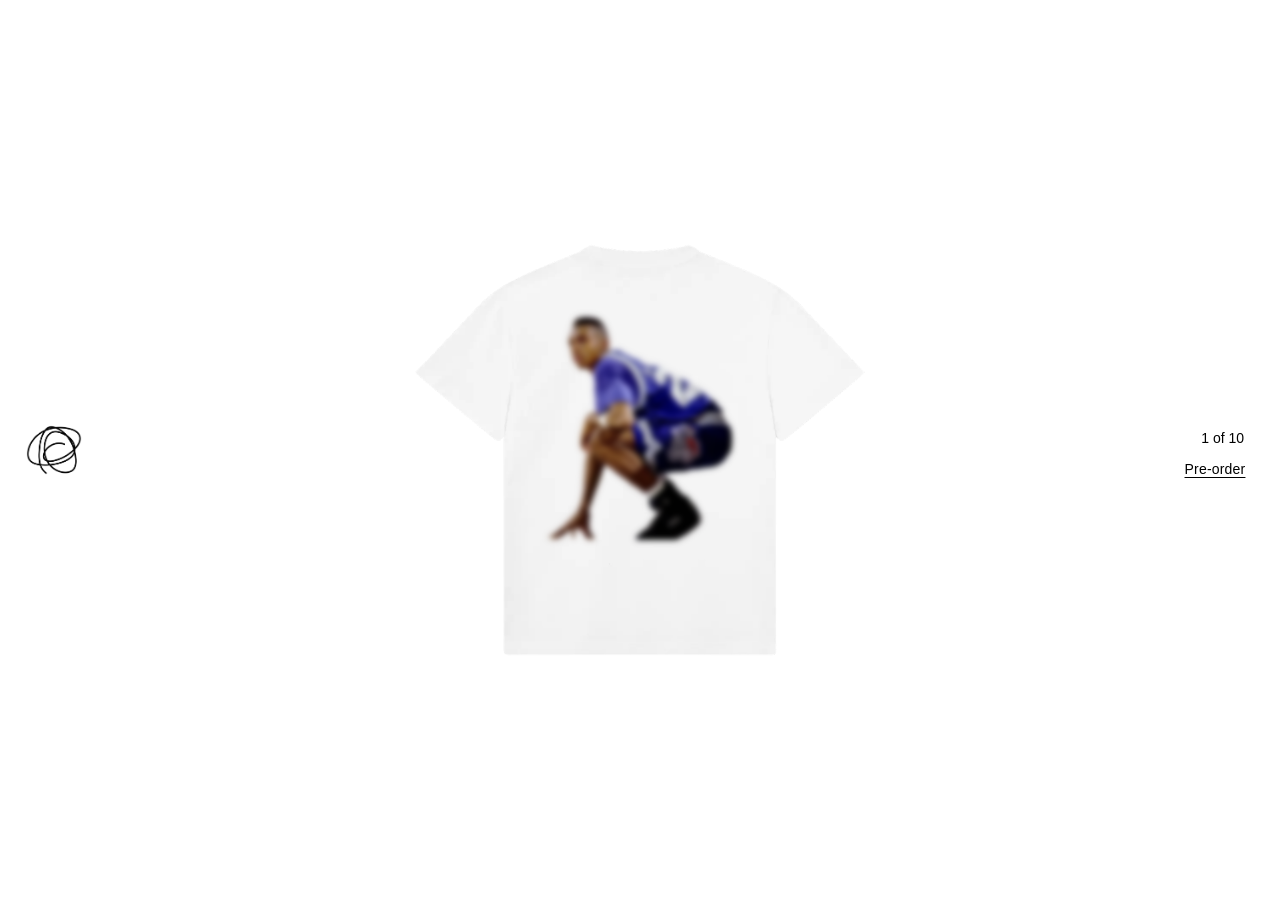
==== index.html @ 9154a312 "first commit" ====
<!DOCTYPE html>
<html lang="it">

<head>
  <meta charset="UTF-8">
  <meta name="viewport" content="width=device-width, initial-scale=1.0, viewport-fit=cover">
  <meta name="theme-color" content="white">

  <title>emmet first tee</title>
  <link rel="stylesheet" href="base.css">
</head>

<body>
  <img class="logo" src="Resources/immagini/logo.png">
  <img class="tee" id="tee" src="Resources/immagini/1.png">

  <div id="testi">
    <div class="right-text">1 of 10</div>
    <div class="cta" id="cta">Pre-order</div>
  </div>

  <form action="https://formspree.io/f/mrbqnvlo" method="POST" id="form">
    <div id="exit" onclick="esci()"></div>

    <div id="first-step">
    <input type="email" id="email-input" name="email" placeholder="E-mail"   onfocus="scrollEmailIntoView()" required>
    <div class="note">
      No spam.<br>You'll receive 1 e-mail with the link to purchase the tee<br>24h. before the drop.
    </div>
    <div id="next" class="button" onclick="secondStep()">Next</div>
    </div>

    <input type="hidden" name="taglia" id="taglia-input" required>

    <div id="second-step">
      <div class="titlino">Size</div>
      <div class="sizes">
        <div class="bottons" data-size="M">M</div>
        <div class="bottons" data-size="L">L</div>
        <div class="bottons" data-size="XL">XL</div>
      </div>
      <button id="button" class="button" type="submit">Pre-order</button>
    </div>

  </form>

  <div id="messaggio-conferma" style="display: none;"><div class="messaggio-conferma">Thank you!</div></div>
</body>


<script src="script.js"></script>

</html>
---- base.css ----
@font-face {
  font-family: 'emmet';
  src: url('Resources/AlteHaasGroteskRegular.ttf') format('truetype');
  font-weight: normal;
  font-style: normal;
}



body {
  font-family: 'emmet', 'helvetica', sans-serif;
  width: 100%;
  height: 100%;
  font-size: 14px;
}


.logo {
  position: fixed;
  top: 50%;
  left: 2%;
  transform: translateY(-50%);
  width: 4em;
  z-index: 5;
}

.tee {
  position: fixed;
  top: 50%;
  left: 50%;
  transform: translateX(-50%) translateY(-50%);
  width: 40%;
  transition: 1s;
}

.right-text {
  position: fixed;
  bottom: 50.4vh;
  right: 2.8vw;
}

.cta {
  position: fixed;
  bottom: 46.4vh;
  right: 2.5vw;

  letter-spacing: 0.2px;
  padding: 0.6vh 0.2vw;

  text-decoration: underline;
  text-underline-offset: 3px;
  cursor: pointer;
}

#testi {
  transition: 0.5s;
}


form {
  position: fixed;
  bottom: -16vh;
  right: 2.7vw;

  width: 80vw;
  height: 120vh;

  opacity: 0;
  pointer-events: none;
  transition: 0.9s;

  backdrop-filter: blur(8px);
  -webkit-backdrop-filter: blur(8px);
  background-color: rgba(255, 255, 255, 0.3);
}

.up {
  bottom: 4.4vh;
}

#exit {
  position: absolute;
  top: 0px;
  left: 0px;
  width: 75%;
  height: 100vh;
  cursor: crosshair;
}

#first-step {
  position: absolute;
  bottom: 54.6vh;
  right: 0px;

  width: 24%;
  height: 18vh;

  transition: 0.7s;
  cursor: pointer;
}


input[type="email"] {
  all: unset;
  appearance: none;
  -webkit-appearance: none;

  position: absolute;
  bottom: 13vh;
  right: 0px;
  width: 230px;
  letter-spacing: 0.1px;

  padding-bottom: 12px;
  text-align: right;

  border: none;
  background-color: transparent;
  border-bottom: 0.7px solid rgba(0, 0, 0, 0.3);
}

input:focus {
  border: none;
  border-bottom: 1px solid black;
  outline: none;
}


.note {
  position: absolute;
  bottom: 6vh;
  right: 0px;
  width: 280px;
  text-align: right;

  font-size: 10px;
  letter-spacing: 0.2px;
  opacity: 0.3;
}


#next {
  pointer-events: none;
}


#second-step {
  transition: 0.7s;
  opacity: 0;
  pointer-events: none;

  position: absolute;
  bottom: 34.6vh;
  right: 0px;

  width: 24%;
  height: 18vh;
}


.titlino {
  position: absolute;
  bottom: 17vh;
  right: 0px;

  width: 80%;
  text-align: right;
}

.sizes {
  position: absolute;
  bottom: 7vh;
  right: 0;
  width: 220px;

  display: flex;
  flex-direction: row;
  justify-content: space-between;
  align-items: center;
}

.bottons {
  width: 4em;
  height: 4em;

  border-radius: 50%;
  border: 0.5px solid black;

  text-align: center;
  line-height: 4em;
  opacity: 0.3;

  cursor: pointer;
}

.bottons.active {
  opacity: 1;
}


#button {
  pointer-events: none;
}


.button {
  all: unset;
  appearance: none;
  -webkit-appearance: none;

  position: absolute;
  bottom: 0px;
  right: -0.2vw;

  letter-spacing: 0.2px;
  padding: 0.6vh 0.2vw;

  text-decoration: underline;
  text-underline-offset: 3px;
  cursor: pointer;

  background-color: transparent;
  border: none;
  opacity: 0.3;  

  text-decoration: underline;
  text-underline-offset: 3px;
}

#messaggio-conferma {
  position: fixed;
  bottom: 0;
  right: 0;
  width: 100vw;
  height: 100vh;
  background-color: yellow;
  z-index: 2;
}

.messaggio-conferma {
  position: fixed;
  bottom: 50vh;
  right: 2.5vw;

  transform: translateY(50%);

  letter-spacing: 0.2px;
}




@media (max-width: 767px) {
body {
  font-size: 1em;
}

  .logo {
    position: fixed;
    top: 3%;
    left: 50%;
    transform: translateX(-50%);
    width: 3.6em;
  }

  .tee {
    width: 90%;
    top: 46%;
  }

  .right-text {
    position: fixed;
    top: auto;
    right: auto;
    left: 50%;
    bottom: 16vh;
    transform: translateX(-50%);
    font-size: 1em;
  }

  .cta {
    position: fixed;
    top: auto;
    right: auto;
    left: 50%;
    bottom: 1vh;
    transform: translateX(-50%);
    font-size: 1em;
    letter-spacing: 0.2px;
    text-underline-offset: 3px;
    width: 100%;
    text-align: center;
    padding: 30px 20px;
    /*background-color: yellow;*/
  }


  form {
    top: auto;
    right: auto;
    bottom: 1vh;
    left: 50%;
    transform: translateX(-50%);
    height: 75vh;
    width: 90%;
  }

  .up {
    bottom: 21vh;
  }

  #exit {
    position: absolute;
    top: 0px;
    left: 50%;
    transform: translateX(-50%);
    width: 100%;
    height: 60%;
  }

  #first-step {
    position: absolute;
    bottom: 0px;
    left: 50%;
    transform: translateX(-50%);
    width: 100%;
    height: 36%;
  }

  #second-step {
    position: absolute;
    bottom: -20vh;
    left: 50%;
    transform: translateX(-50%);
    width: 100%;
    height: 36%;
  }

  input[type="email"] {
    bottom: 72%;
    right: auto;
    left: 50%;
    transform: translateX(-50%);
    padding-bottom: 16px;
    text-align: left;
    font-size: 1em;
    width: 80%;
  }

  input:focus {
    border: none;
    border-bottom: 0.7px solid black;
    outline: none;
  }

  .note {
    position: absolute;
    top: auto;
    right: auto;
    bottom: 46%;
    left: 50%;
    transform: translateX(-50%);
    font-size: 0.6em;
    width: 80%;
    text-align: left;
    opacity: 0.3;
  }

  .titlino {
    position: absolute;
    bottom: 88%;
    left: 50%;
    right: auto;
    transform: translateX(-50%);
    width: 80%;
    text-align: left;
  }


  .sizes {
    position: absolute;
    bottom: 48%;
    left: 50%;
    right: auto;
    transform: translateX(-50%);
    display: flex;
    flex-direction: row;
    justify-content: space-between;
    align-items: center;
    width: 80%;
  }

  .bottons {
    width: 4em;
    height: 4em;
    border-radius: 50%;
    border: 0.5px solid black;
    text-align: center;
    line-height: 4em;
    opacity: 0.3;
  }

  .bottons.active {
    opacity: 1;
  }



  .button {
    padding: 30px 20px;
    width: 100%;
    text-align: center;
    font-size: 1em;
    background-color: transparent;
    border: none;
    letter-spacing: 0.2px;
    text-decoration: underline;
    text-underline-offset: 3px;
    cursor: pointer;
    position: absolute;
    top: auto;
    bottom: 0px;
    right: auto;
    left: 50%;
    transform: translateX(-50%);
    width: 100%;
    opacity: 0.3;
    color: black;
    font-family: 'emmet', 'helvetica', sans-serif;
  }

  
  .messaggio-conferma {
    position: fixed;
    bottom: 42vh;
    right: 50vw;
    transform: translateX(50%) translateY(50%);

    letter-spacing: 0.1px;
  }


}
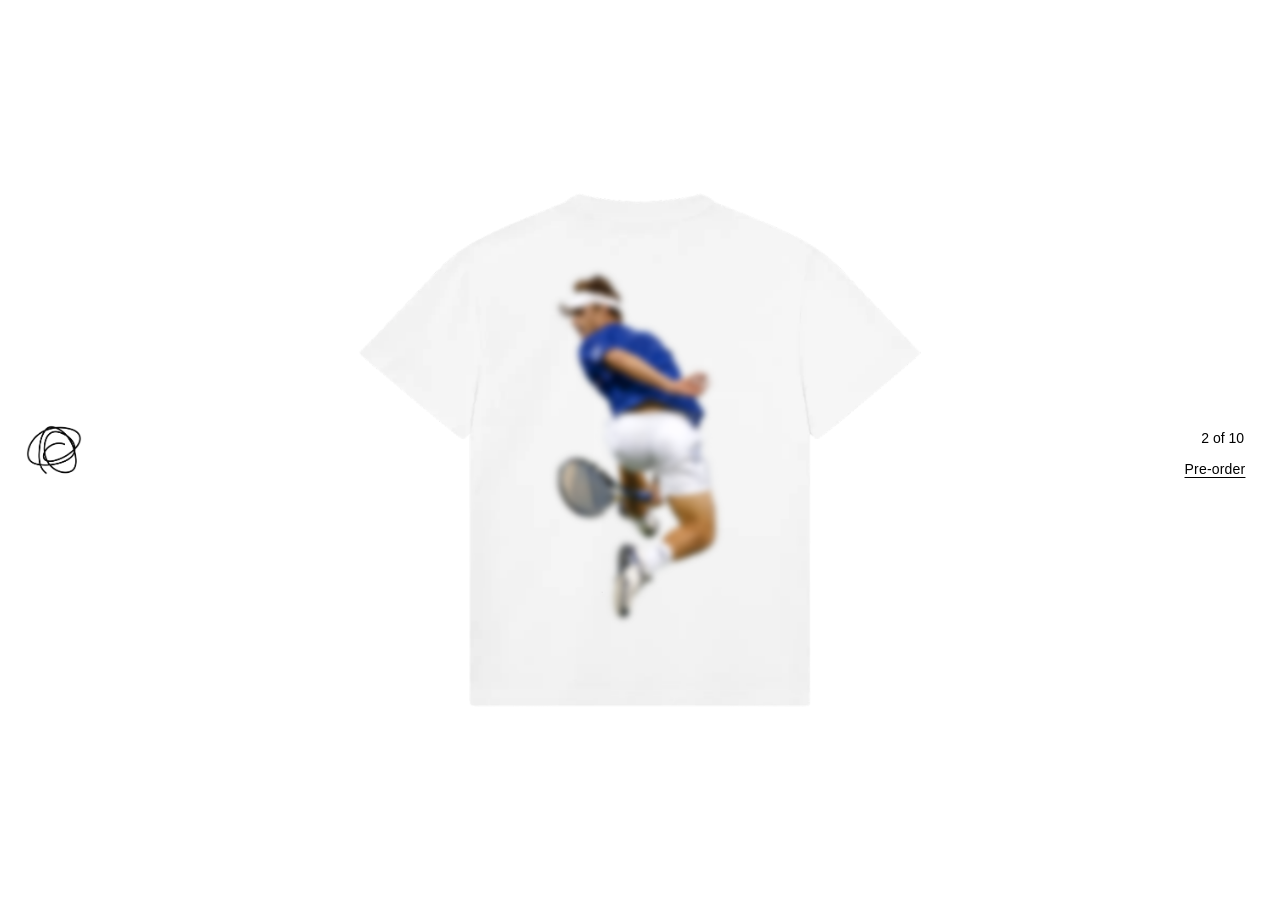
==== commit 32f59cea: "added andy tee" ====
--- a/index.html
+++ b/index.html
@@ -12,10 +12,20 @@
 
 <body>
   <img class="logo" src="Resources/immagini/logo.png">
-  <img class="tee" id="tee" src="Resources/immagini/1.png">
+
+    <div class="carousel" id="carousel">
+    <div class="carousel-track" id="carouselTrack">
+      <div id="tee-two" class="carousel-slide">
+         <img src="Resources/immagini/2.png">
+      </div>
+      <div id="tee-one" class="carousel-slide">
+        <img src="Resources/immagini/1.png">
+      </div>
+    </div>
+    </div>
 
   <div id="testi">
-    <div class="right-text">1 of 10</div>
+    <div class="right-text" id="tee-number">2 of 10</div>
     <div class="cta" id="cta">Pre-order</div>
   </div>
 
@@ -23,28 +33,31 @@
     <div id="exit" onclick="esci()"></div>
 
     <div id="first-step">
-    <input type="email" id="email-input" name="email" placeholder="E-mail"   onfocus="scrollEmailIntoView()" required>
-    <div class="note">
-      No spam.<br>You'll receive 1 e-mail with the link to purchase the tee<br>24h. before the drop.
-    </div>
+      <div class="titlino">Size</div>
+      <div class="sizes">
+        <div class="bottons" data-size="M">M</div>
+        <div class="bottons" data-size="L">L</div>
+        <div class="bottons" data-size="XL">XL</div>
+      </div>
+
     <div id="next" class="button" onclick="secondStep()">Next</div>
     </div>
 
     <input type="hidden" name="taglia" id="taglia-input" required>
 
     <div id="second-step">
-      <div class="titlino">Size</div>
-      <div class="sizes">
-        <div class="bottons" data-size="M">M</div>
-        <div class="bottons" data-size="L">L</div>
-        <div class="bottons" data-size="XL">XL</div>
-      </div>
+
+    <input type="email" id="email-input" name="email" placeholder="E-mail"   onfocus="scrollEmailIntoView()" required>
+    <div class="note">
+      No spam.<br>You'll receive 1 e-mail with the link to purchase the tee<br>24h. before the drop.
+    </div>
+
       <button id="button" class="button" type="submit">Pre-order</button>
     </div>
 
   </form>
 
-  <div id="messaggio-conferma" style="display: none;"><div class="messaggio-conferma">Thank you!</div></div>
+  <div id="messaggio-conferma" style="display: none;"><div class="messaggio-conferma">Received.</div></div>
 </body>
 
 
--- a/base.css
+++ b/base.css
@@ -7,6 +7,7 @@
 
 
 
+
 body {
   font-family: 'emmet', 'helvetica', sans-serif;
   width: 100%;
@@ -33,6 +34,44 @@
   transition: 1s;
 }
 
+  .carousel {
+      position: fixed;
+      top: 0%;
+      left: 0;
+      width: 100%;
+      height: 100%;
+      overflow-y: scroll;
+    }
+
+    .carousel-track {
+      display: flex;
+      flex-direction: column;
+      transition: transform 0.3s ease;
+      will-change: transform;
+    }
+
+    .carousel-slide {
+
+      user-select: none;
+      -webkit-user-drag: none;
+      height: 100vh;
+      position: relative;
+    }
+
+        .carousel-slide img {
+      display: block;
+      width: 50vw;
+      height: auto;
+      object-fit: cover;
+      pointer-events: none;
+      margin: auto;
+      position: absolute;
+      left: 50%;
+      top: 50%;
+        transform: translateX(-50%) translateY(-50%);
+
+    }
+
 .right-text {
   position: fixed;
   bottom: 50.4vh;
@@ -62,7 +101,7 @@
   bottom: -16vh;
   right: 2.7vw;
 
-  width: 80vw;
+  width: 88vw;
   height: 120vh;
 
   opacity: 0;
@@ -82,7 +121,7 @@
   position: absolute;
   top: 0px;
   left: 0px;
-  width: 75%;
+  width: 78%;
   height: 100vh;
   cursor: crosshair;
 }
@@ -95,7 +134,7 @@
   width: 24%;
   height: 18vh;
 
-  transition: 0.7s;
+  transition: 0.4s;
   cursor: pointer;
 }
 
@@ -145,7 +184,7 @@
 
 
 #second-step {
-  transition: 0.7s;
+  transition: 0.4s;
   opacity: 0;
   pointer-events: none;
 
@@ -229,10 +268,10 @@
 
 #messaggio-conferma {
   position: fixed;
-  bottom: 0;
+  top: -20vh;
   right: 0;
   width: 100vw;
-  height: 100vh;
+  height: 160vh;
   background-color: yellow;
   z-index: 2;
 }
@@ -254,6 +293,48 @@
 body {
   font-size: 1em;
 }
+
+
+
+
+  .carousel {
+      position: fixed;
+      top: 45%;
+      left: 0;
+      transform: translateY(-50%);
+      width: 100%;
+      /*max-width: 500px;*/
+      margin: 40px auto;
+      overflow: hidden;
+      overflow-y: hidden;
+      touch-action: pan-y;
+      height: auto;
+    }
+
+    .carousel-track {
+      display: flex;
+      flex-direction: initial;
+      transition: transform 0.3s ease;
+      will-change: transform;
+    }
+
+    .carousel-slide {
+      min-width: 100%;
+      user-select: none;
+      -webkit-user-drag: none;
+      height: auto;
+    }
+
+    .carousel-slide img {
+      display: block;
+      width: 100%;
+      height: auto;
+      object-fit: cover;
+      pointer-events: none;
+      position: initial;
+      transform: none;
+    }
+
 
   .logo {
     position: fixed;
@@ -301,7 +382,7 @@
     bottom: 1vh;
     left: 50%;
     transform: translateX(-50%);
-    height: 75vh;
+    height: 88vh;
     width: 90%;
   }
 
@@ -315,7 +396,7 @@
     left: 50%;
     transform: translateX(-50%);
     width: 100%;
-    height: 60%;
+    height: 61%;
   }
 
   #first-step {
@@ -324,7 +405,7 @@
     left: 50%;
     transform: translateX(-50%);
     width: 100%;
-    height: 36%;
+    height: 32%;
   }
 
   #second-step {
@@ -432,7 +513,7 @@
   
   .messaggio-conferma {
     position: fixed;
-    bottom: 42vh;
+    bottom: 40vh;
     right: 50vw;
     transform: translateX(50%) translateY(50%);
 
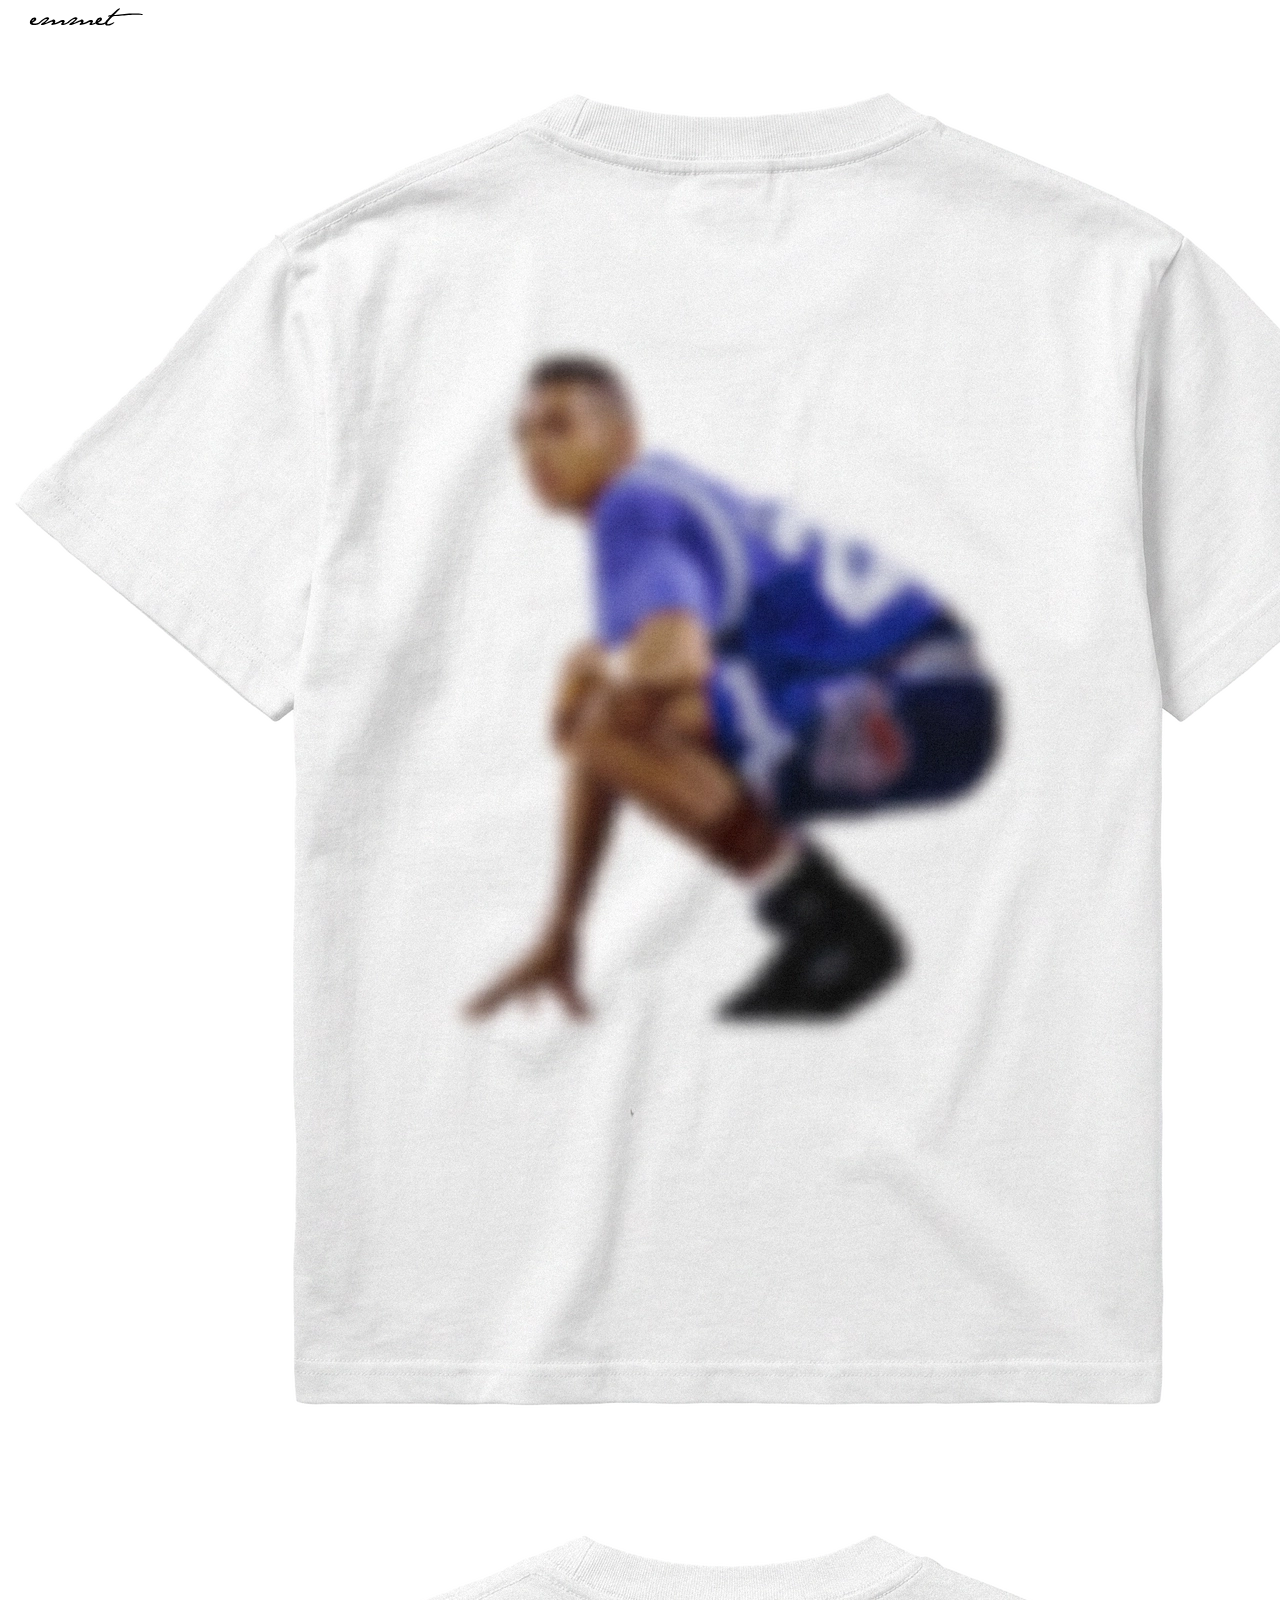
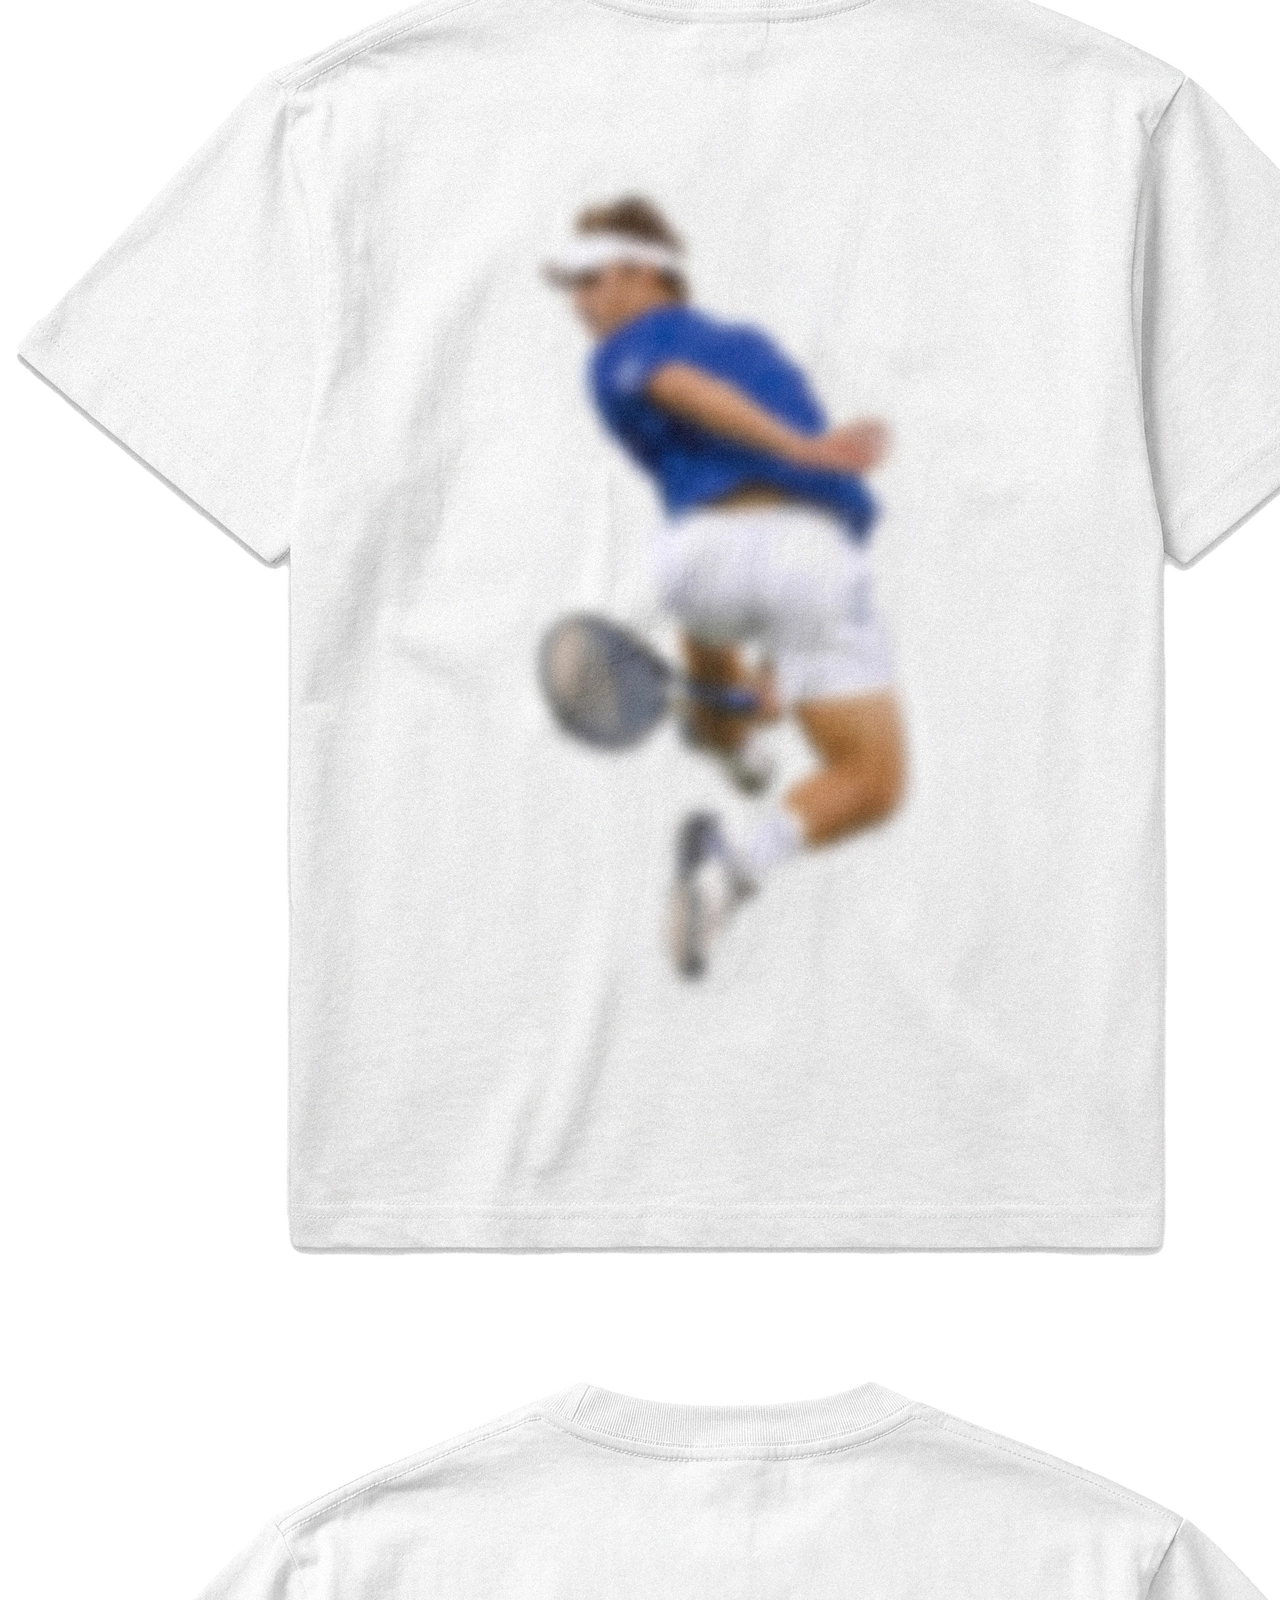
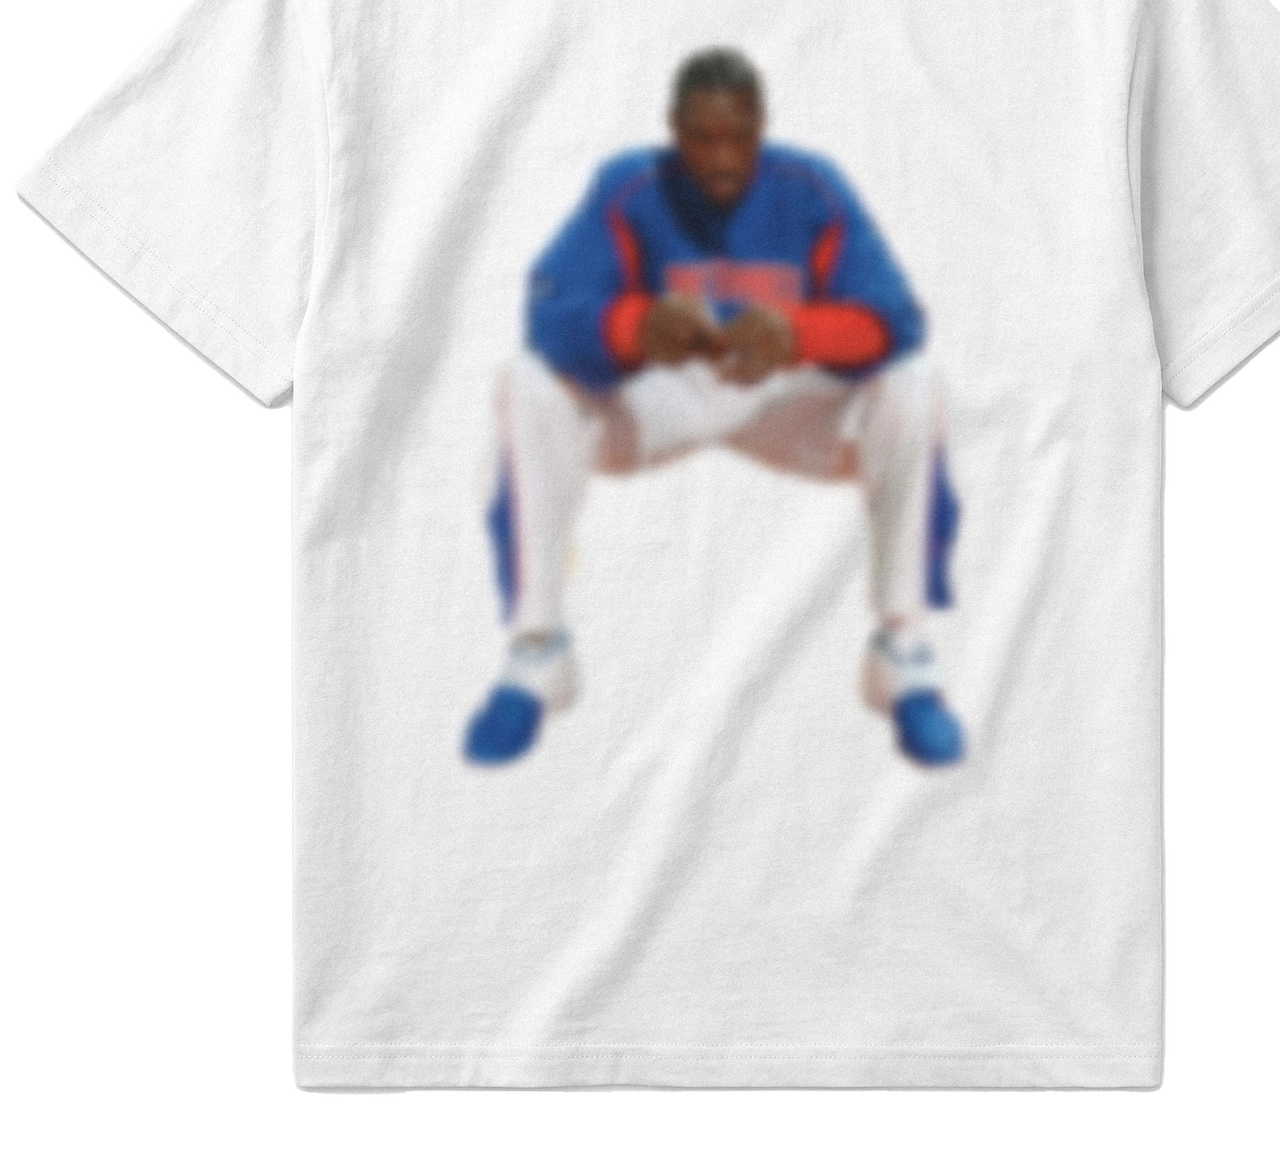
==== commit 6982e762: "added ben and changed structure of the website" ====
--- a/index.html
+++ b/index.html
@@ -6,61 +6,28 @@
   <meta name="viewport" content="width=device-width, initial-scale=1.0, viewport-fit=cover">
   <meta name="theme-color" content="white">
 
-  <title>emmet first tee</title>
+  <title>emmet</title>
   <link rel="stylesheet" href="base.css">
 </head>
 
 <body>
-  <img class="logo" src="Resources/immagini/logo.png">
+  <a href="index.html"><img class="logo" src="Resources/logo.svg"></a>
 
-    <div class="carousel" id="carousel">
-    <div class="carousel-track" id="carouselTrack">
-      <div id="tee-two" class="carousel-slide">
-         <img src="Resources/immagini/2.png">
-      </div>
-      <div id="tee-one" class="carousel-slide">
-        <img src="Resources/immagini/1.png">
-      </div>
-    </div>
-    </div>
+  <div class="image-flex">
+      <a href="penny.html">
+          <img src="Resources/1.webp">
+      </a>
+      <a href="andy.html">
+          <img src="Resources/2.webp">
+      </a>
+            <a href="ben.html">
+          <img src="Resources/3.webp">
+      </a>
+</div>
 
-  <div id="testi">
-    <div class="right-text" id="tee-number">2 of 10</div>
-    <div class="cta" id="cta">Pre-order</div>
-  </div>
-
-  <form action="https://formspree.io/f/mrbqnvlo" method="POST" id="form">
-    <div id="exit" onclick="esci()"></div>
-
-    <div id="first-step">
-      <div class="titlino">Size</div>
-      <div class="sizes">
-        <div class="bottons" data-size="M">M</div>
-        <div class="bottons" data-size="L">L</div>
-        <div class="bottons" data-size="XL">XL</div>
-      </div>
-
-    <div id="next" class="button" onclick="secondStep()">Next</div>
-    </div>
-
-    <input type="hidden" name="taglia" id="taglia-input" required>
-
-    <div id="second-step">
-
-    <input type="email" id="email-input" name="email" placeholder="E-mail"   onfocus="scrollEmailIntoView()" required>
-    <div class="note">
-      No spam.<br>You'll receive 1 e-mail with the link to purchase the tee<br>24h. before the drop.
-    </div>
-
-      <button id="button" class="button" type="submit">Pre-order</button>
-    </div>
-
-  </form>
-
-  <div id="messaggio-conferma" style="display: none;"><div class="messaggio-conferma">Received.</div></div>
 </body>
 
 
-<script src="script.js"></script>
+
 
 </html>
--- a/base.css
+++ b/base.css
@@ -11,514 +11,41 @@
 body {
   font-family: 'emmet', 'helvetica', sans-serif;
   width: 100%;
-  height: 100%;
+  height: 100vh;
   font-size: 14px;
-}
-
-
-.logo {
-  position: fixed;
-  top: 50%;
-  left: 2%;
-  transform: translateY(-50%);
-  width: 4em;
-  z-index: 5;
-}
-
-.tee {
-  position: fixed;
-  top: 50%;
-  left: 50%;
-  transform: translateX(-50%) translateY(-50%);
-  width: 40%;
-  transition: 1s;
-}
-
-  .carousel {
-      position: fixed;
-      top: 0%;
-      left: 0;
-      width: 100%;
-      height: 100%;
-      overflow-y: scroll;
-    }
-
-    .carousel-track {
-      display: flex;
-      flex-direction: column;
-      transition: transform 0.3s ease;
-      will-change: transform;
-    }
-
-    .carousel-slide {
-
-      user-select: none;
-      -webkit-user-drag: none;
-      height: 100vh;
-      position: relative;
-    }
-
-        .carousel-slide img {
-      display: block;
-      width: 50vw;
-      height: auto;
-      object-fit: cover;
-      pointer-events: none;
-      margin: auto;
-      position: absolute;
-      left: 50%;
-      top: 50%;
-        transform: translateX(-50%) translateY(-50%);
-
-    }
-
-.right-text {
-  position: fixed;
-  bottom: 50.4vh;
-  right: 2.8vw;
-}
-
-.cta {
-  position: fixed;
-  bottom: 46.4vh;
-  right: 2.5vw;
-
-  letter-spacing: 0.2px;
-  padding: 0.6vh 0.2vw;
-
-  text-decoration: underline;
-  text-underline-offset: 3px;
-  cursor: pointer;
-}
-
-#testi {
-  transition: 0.5s;
-}
-
-
-form {
-  position: fixed;
-  bottom: -16vh;
-  right: 2.7vw;
-
-  width: 88vw;
-  height: 120vh;
-
-  opacity: 0;
-  pointer-events: none;
-  transition: 0.9s;
-
-  backdrop-filter: blur(8px);
-  -webkit-backdrop-filter: blur(8px);
-  background-color: rgba(255, 255, 255, 0.3);
-}
-
-.up {
-  bottom: 4.4vh;
-}
-
-#exit {
-  position: absolute;
-  top: 0px;
-  left: 0px;
-  width: 78%;
-  height: 100vh;
-  cursor: crosshair;
-}
-
-#first-step {
-  position: absolute;
-  bottom: 54.6vh;
-  right: 0px;
-
-  width: 24%;
-  height: 18vh;
-
-  transition: 0.4s;
-  cursor: pointer;
-}
-
-
-input[type="email"] {
-  all: unset;
-  appearance: none;
-  -webkit-appearance: none;
-
-  position: absolute;
-  bottom: 13vh;
-  right: 0px;
-  width: 230px;
-  letter-spacing: 0.1px;
-
-  padding-bottom: 12px;
-  text-align: right;
-
-  border: none;
-  background-color: transparent;
-  border-bottom: 0.7px solid rgba(0, 0, 0, 0.3);
-}
-
-input:focus {
-  border: none;
-  border-bottom: 1px solid black;
-  outline: none;
-}
-
-
-.note {
-  position: absolute;
-  bottom: 6vh;
-  right: 0px;
-  width: 280px;
-  text-align: right;
-
-  font-size: 10px;
-  letter-spacing: 0.2px;
-  opacity: 0.3;
-}
-
-
-#next {
-  pointer-events: none;
-}
-
-
-#second-step {
-  transition: 0.4s;
-  opacity: 0;
-  pointer-events: none;
-
-  position: absolute;
-  bottom: 34.6vh;
-  right: 0px;
-
-  width: 24%;
-  height: 18vh;
-}
-
-
-.titlino {
-  position: absolute;
-  bottom: 17vh;
-  right: 0px;
-
-  width: 80%;
-  text-align: right;
-}
-
-.sizes {
-  position: absolute;
-  bottom: 7vh;
-  right: 0;
-  width: 220px;
-
-  display: flex;
-  flex-direction: row;
-  justify-content: space-between;
-  align-items: center;
-}
-
-.bottons {
-  width: 4em;
-  height: 4em;
-
-  border-radius: 50%;
-  border: 0.5px solid black;
-
-  text-align: center;
-  line-height: 4em;
-  opacity: 0.3;
-
-  cursor: pointer;
-}
-
-.bottons.active {
-  opacity: 1;
-}
-
-
-#button {
-  pointer-events: none;
-}
-
-
-.button {
-  all: unset;
-  appearance: none;
-  -webkit-appearance: none;
-
-  position: absolute;
-  bottom: 0px;
-  right: -0.2vw;
-
-  letter-spacing: 0.2px;
-  padding: 0.6vh 0.2vw;
-
-  text-decoration: underline;
-  text-underline-offset: 3px;
-  cursor: pointer;
-
-  background-color: transparent;
-  border: none;
-  opacity: 0.3;  
-
-  text-decoration: underline;
-  text-underline-offset: 3px;
-}
-
-#messaggio-conferma {
-  position: fixed;
-  top: -20vh;
-  right: 0;
-  width: 100vw;
-  height: 160vh;
-  background-color: yellow;
-  z-index: 2;
-}
-
-.messaggio-conferma {
-  position: fixed;
-  bottom: 50vh;
-  right: 2.5vw;
-
-  transform: translateY(50%);
-
-  letter-spacing: 0.2px;
+  position: relative;
 }
 
 
 
 
+
+
 @media (max-width: 767px) {
-body {
-  font-size: 1em;
+.logo {
+  position: fixed;
+  top: 3%;
+  left: 50%;
+  transform: translateX(-50%);
+  width: 30vw;
+  z-index: 5;
 }
 
+.image-flex {
+  position: absolute;
+  top: 50%;
+  left: 50%;
+  transform: translate(-50%, -50%);
+  display: flex;
+  flex-direction: column;
+  gap: 3vh;
+  align-items: center;
+}
 
-
-
-  .carousel {
-      position: fixed;
-      top: 45%;
-      left: 0;
-      transform: translateY(-50%);
-      width: 100%;
-      /*max-width: 500px;*/
-      margin: 40px auto;
-      overflow: hidden;
-      overflow-y: hidden;
-      touch-action: pan-y;
-      height: auto;
-    }
-
-    .carousel-track {
-      display: flex;
-      flex-direction: initial;
-      transition: transform 0.3s ease;
-      will-change: transform;
-    }
-
-    .carousel-slide {
-      min-width: 100%;
-      user-select: none;
-      -webkit-user-drag: none;
-      height: auto;
-    }
-
-    .carousel-slide img {
-      display: block;
-      width: 100%;
-      height: auto;
-      object-fit: cover;
-      pointer-events: none;
-      position: initial;
-      transform: none;
-    }
-
-
-  .logo {
-    position: fixed;
-    top: 3%;
-    left: 50%;
-    transform: translateX(-50%);
-    width: 3.6em;
-  }
-
-  .tee {
-    width: 90%;
-    top: 46%;
-  }
-
-  .right-text {
-    position: fixed;
-    top: auto;
-    right: auto;
-    left: 50%;
-    bottom: 16vh;
-    transform: translateX(-50%);
-    font-size: 1em;
-  }
-
-  .cta {
-    position: fixed;
-    top: auto;
-    right: auto;
-    left: 50%;
-    bottom: 1vh;
-    transform: translateX(-50%);
-    font-size: 1em;
-    letter-spacing: 0.2px;
-    text-underline-offset: 3px;
-    width: 100%;
-    text-align: center;
-    padding: 30px 20px;
-    /*background-color: yellow;*/
-  }
-
-
-  form {
-    top: auto;
-    right: auto;
-    bottom: 1vh;
-    left: 50%;
-    transform: translateX(-50%);
-    height: 88vh;
-    width: 90%;
-  }
-
-  .up {
-    bottom: 21vh;
-  }
-
-  #exit {
-    position: absolute;
-    top: 0px;
-    left: 50%;
-    transform: translateX(-50%);
-    width: 100%;
-    height: 61%;
-  }
-
-  #first-step {
-    position: absolute;
-    bottom: 0px;
-    left: 50%;
-    transform: translateX(-50%);
-    width: 100%;
-    height: 32%;
-  }
-
-  #second-step {
-    position: absolute;
-    bottom: -20vh;
-    left: 50%;
-    transform: translateX(-50%);
-    width: 100%;
-    height: 36%;
-  }
-
-  input[type="email"] {
-    bottom: 72%;
-    right: auto;
-    left: 50%;
-    transform: translateX(-50%);
-    padding-bottom: 16px;
-    text-align: left;
-    font-size: 1em;
-    width: 80%;
-  }
-
-  input:focus {
-    border: none;
-    border-bottom: 0.7px solid black;
-    outline: none;
-  }
-
-  .note {
-    position: absolute;
-    top: auto;
-    right: auto;
-    bottom: 46%;
-    left: 50%;
-    transform: translateX(-50%);
-    font-size: 0.6em;
-    width: 80%;
-    text-align: left;
-    opacity: 0.3;
-  }
-
-  .titlino {
-    position: absolute;
-    bottom: 88%;
-    left: 50%;
-    right: auto;
-    transform: translateX(-50%);
-    width: 80%;
-    text-align: left;
-  }
-
-
-  .sizes {
-    position: absolute;
-    bottom: 48%;
-    left: 50%;
-    right: auto;
-    transform: translateX(-50%);
-    display: flex;
-    flex-direction: row;
-    justify-content: space-between;
-    align-items: center;
-    width: 80%;
-  }
-
-  .bottons {
-    width: 4em;
-    height: 4em;
-    border-radius: 50%;
-    border: 0.5px solid black;
-    text-align: center;
-    line-height: 4em;
-    opacity: 0.3;
-  }
-
-  .bottons.active {
-    opacity: 1;
-  }
-
-
-
-  .button {
-    padding: 30px 20px;
-    width: 100%;
-    text-align: center;
-    font-size: 1em;
-    background-color: transparent;
-    border: none;
-    letter-spacing: 0.2px;
-    text-decoration: underline;
-    text-underline-offset: 3px;
-    cursor: pointer;
-    position: absolute;
-    top: auto;
-    bottom: 0px;
-    right: auto;
-    left: 50%;
-    transform: translateX(-50%);
-    width: 100%;
-    opacity: 0.3;
-    color: black;
-    font-family: 'emmet', 'helvetica', sans-serif;
-  }
-
-  
-  .messaggio-conferma {
-    position: fixed;
-    bottom: 40vh;
-    right: 50vw;
-    transform: translateX(50%) translateY(50%);
-
-    letter-spacing: 0.1px;
-  }
-
-
+.image-flex img {
+  width: 50vw;
+  max-width: 400px;
+  height: auto;
+  display: block;
+}
 }
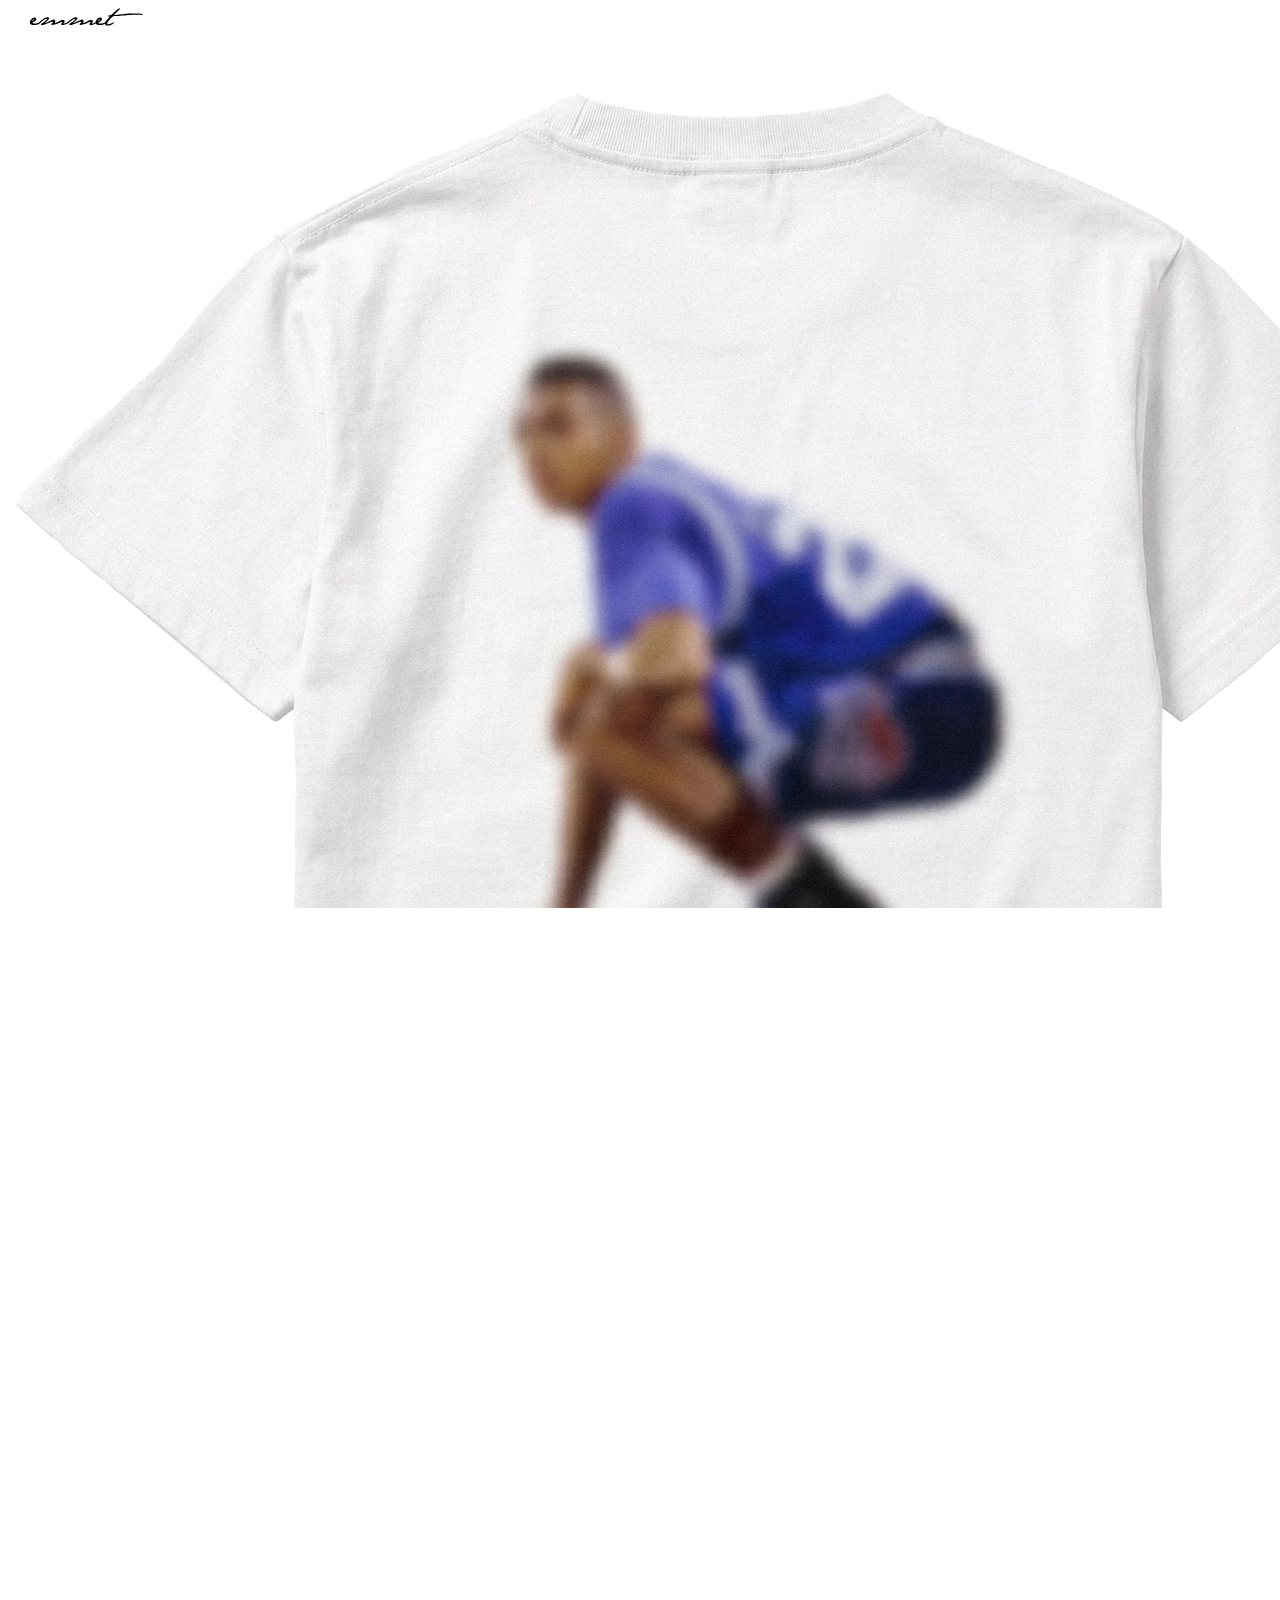
==== commit ea07fc02: "small adapations" ====
--- a/index.html
+++ b/index.html
@@ -8,6 +8,11 @@
 
   <title>emmet</title>
   <link rel="stylesheet" href="base.css">
+  <style>
+    body, html {
+       overflow: hidden;
+    }
+  </style>
 </head>
 
 <body>
--- a/base.css
+++ b/base.css
@@ -43,7 +43,7 @@
 }
 
 .image-flex img {
-  width: 50vw;
+  width: 40vw;
   max-width: 400px;
   height: auto;
   display: block;
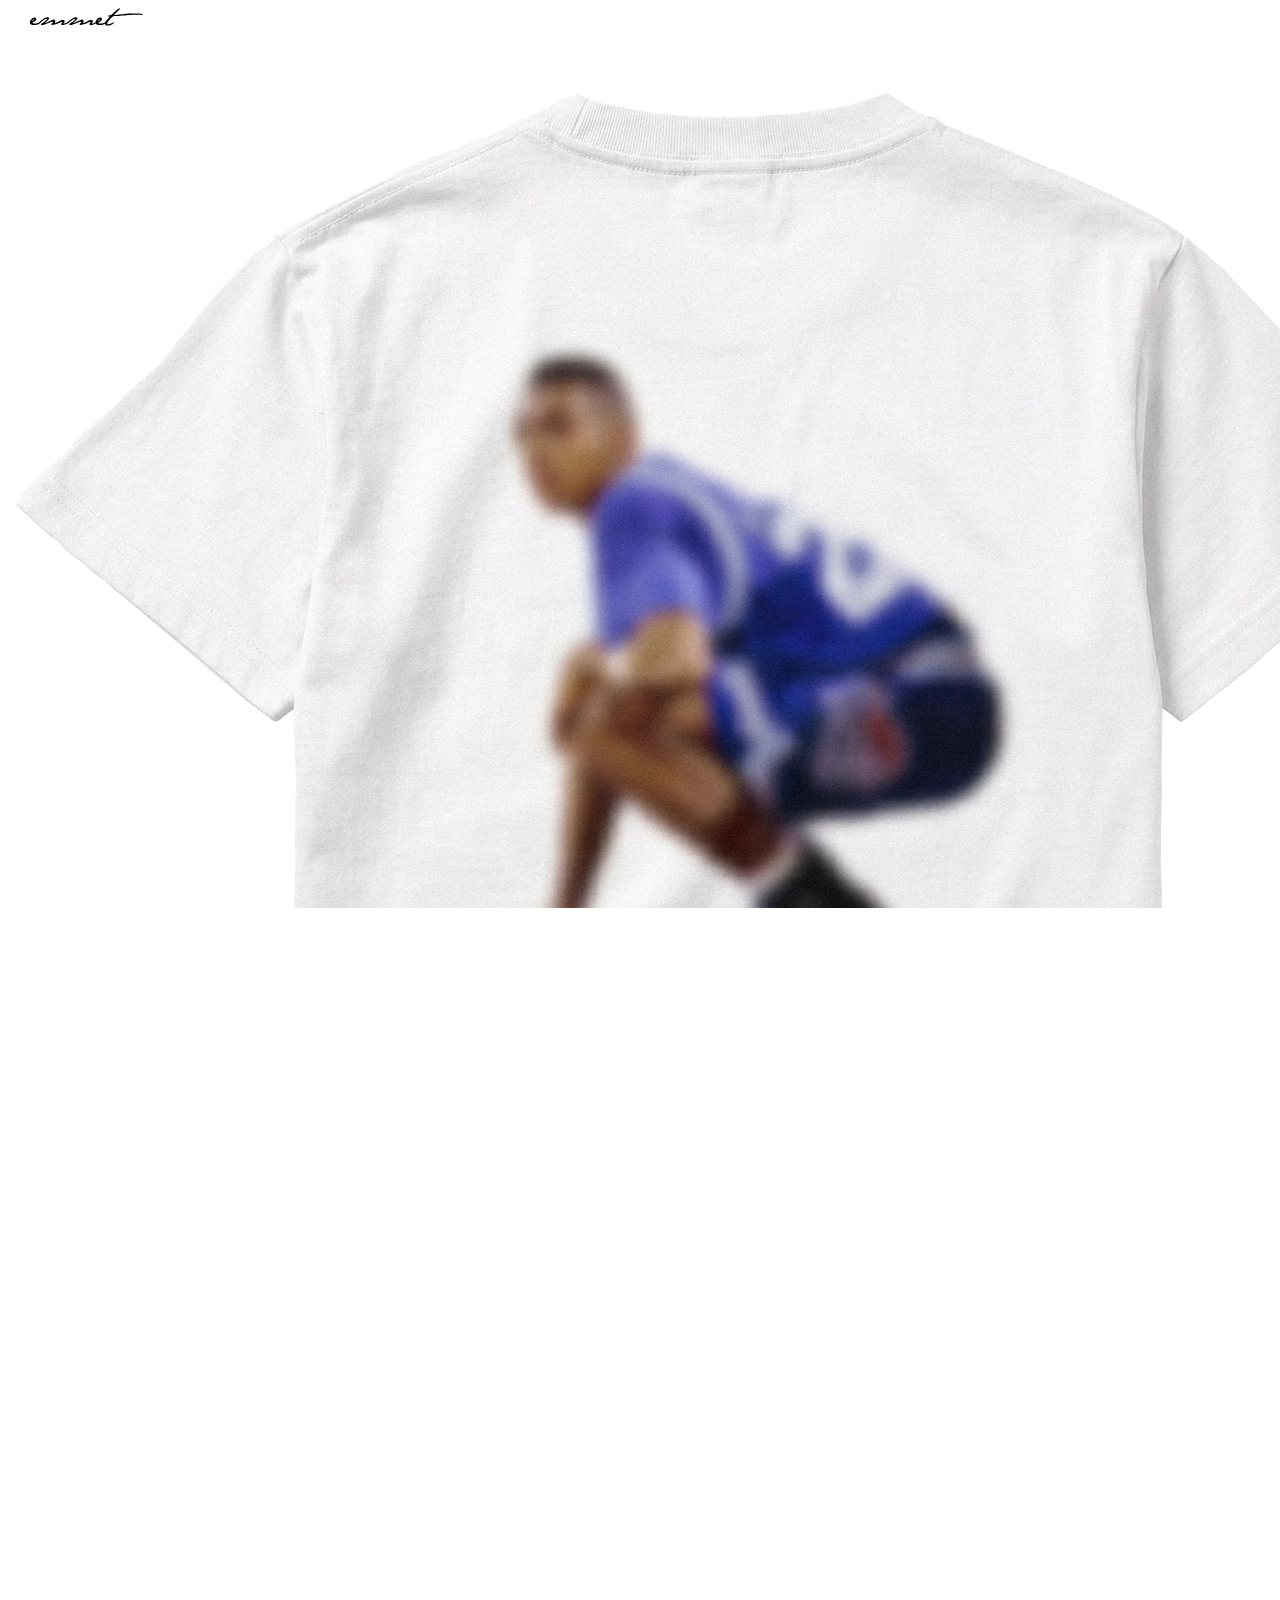
==== commit 2e15dd1b: "fix" ====
--- a/index.html
+++ b/index.html
@@ -4,6 +4,7 @@
 <head>
   <meta charset="UTF-8">
   <meta name="viewport" content="width=device-width, initial-scale=1.0, viewport-fit=cover">
+  <meta name="viewport" content="width=device-width, initial-scale=1.0, maximum-scale=1.0, user-scalable=no">
   <meta name="theme-color" content="white">
 
   <title>emmet</title>
@@ -25,9 +26,9 @@
       <a href="andy.html">
           <img src="Resources/2.webp">
       </a>
-            <a href="ben.html">
+            <!--<a href="ben.html">
           <img src="Resources/3.webp">
-      </a>
+      </a>-->
 </div>
 
 </body>
--- a/base.css
+++ b/base.css
@@ -27,13 +27,13 @@
   top: 3%;
   left: 50%;
   transform: translateX(-50%);
-  width: 30vw;
+  width: 34vw;
   z-index: 5;
 }
 
 .image-flex {
   position: absolute;
-  top: 50%;
+  top: 52svh;
   left: 50%;
   transform: translate(-50%, -50%);
   display: flex;
@@ -44,7 +44,6 @@
 
 .image-flex img {
   width: 40vw;
-  max-width: 400px;
   height: auto;
   display: block;
 }
